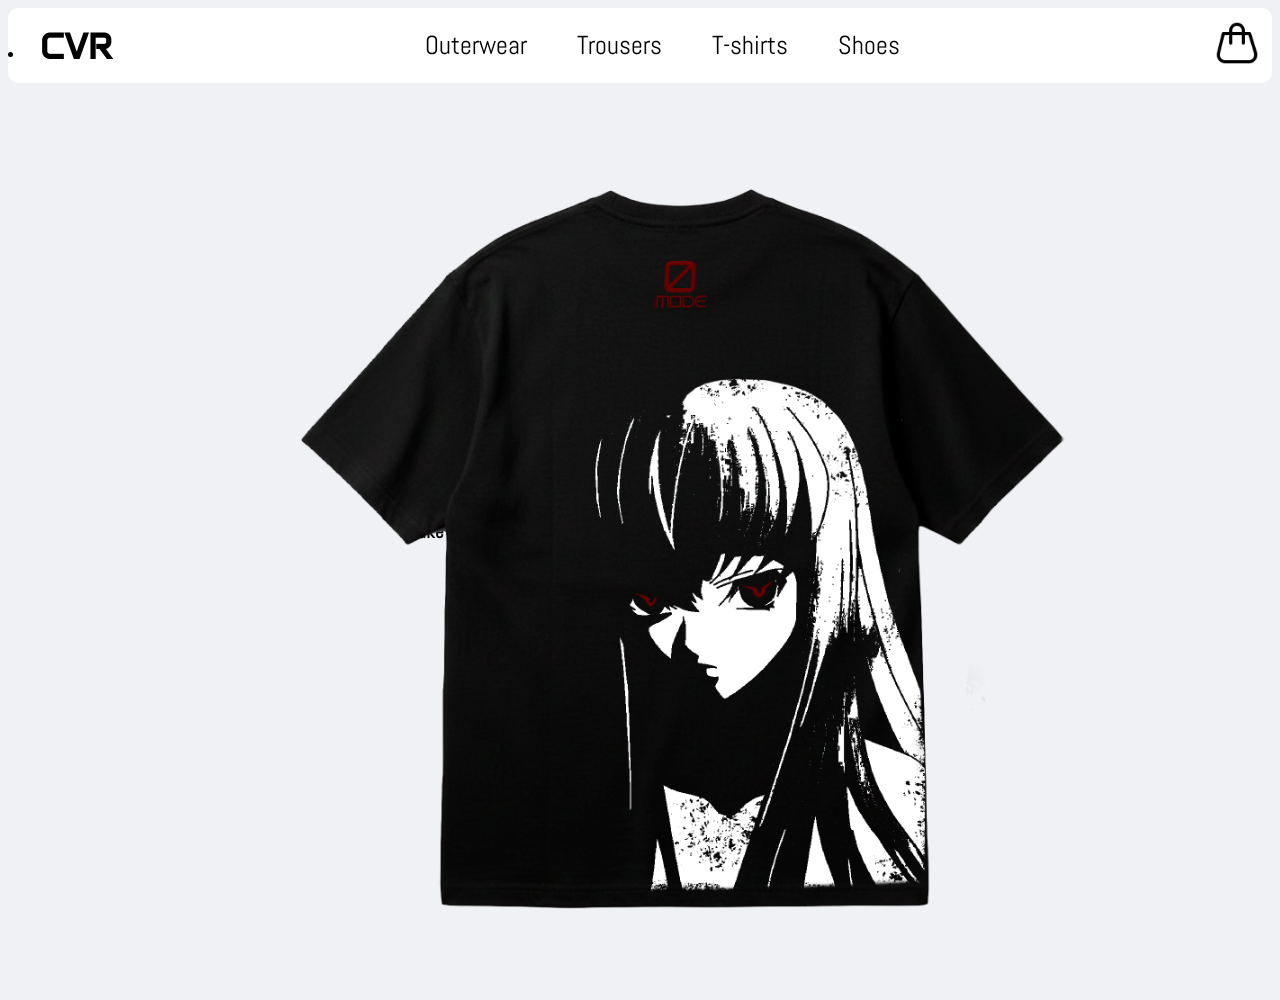
==== intex.html @ 9b95d42f "CVR" ====
<!DOCTYPE html>
<html lang="en">
<head>
    <link rel="stylesheet" href="style.css">
    <meta charset="UTF-8">
    <meta name="viewport" content="width=device-width, initial-scale=1.0">
    <title>CVR</title>
</head>
<body>
    <header class="header">
        <li><a href="#!" class="logo">CVR</a></li>
         <nav>
            <ul class="header_list">
                <li><a href="#!">Outerwear</a></li>
                <li><a href="#!">Trousers</a></li>
                <li><a href="#!">T-shirts</a></li>
                <li><a href="#!">Shoes</a></li>
            </ul>
         </nav>
            <a href=""><img src="IMG/CART.png" alt="cart" class="img">
            </a>
    </header>
    <main class="main">
       <div class="content">
            <div class="zero-mode">
                <h1>ZERO:
                    <font color="#9C0000">MODE</font></h1>
            </div>
            <div class="quote"><h5>Fake tears may hurt others,
                but a fake smile only hurts yourself</h5></div>
        </div>

        <a href="#!">
        <img src="IMG/0mode1.png" class="img_m">
        </a>
</main>
</body>
</html>
---- style.css ----
@import url('https://fonts.googleapis.com/css2?family=Abel&display=swap');
@import url('https://fonts.googleapis.com/css2?family=Abel&family=Anek+Bangla:wght@100..800&family=Anta&display=swap');

body{
  font-family: "Abel", sans-serif;
  background-color: #EFF1F5;
}

a {
    color: #020202;
    text-decoration: none;
    transition: color 0.2s ease;
}

a:hover {
    color: #9C0000;
}

ul {
    list-style: none;
    margin: 0;
    padding: 0;
    gap: 50px;
    font-size: 26px;
    font-weight: 500;
}

.header {
display: flex;
justify-content: space-between;
align-items: center;
background-color: #ffff;
border-radius: 10px;
}

.logo {
align-items: flex-start;
font-weight:900;
font-size: 36px;
padding: 10px;
font-family: "Anta", sans-serif;
}

.img {
width: 50px;
height: 50px;
padding: 10px;
}

.header_list {
    display: flex;
}

/* ..........................новинки на главном экране.......................... */

.content {
    padding-left: 400px;
    padding-top: 250px;
    max-height: 0px;
}

h1 {
font-size: 96px;
word-spacing: 0px;
margin-bottom: 0;
}

h5 {
font-size: 19px;
margin-top: 0;
}

.img_m {
    position: absolute;
    right: 150px;
    top: 100px;
    width: 900px;
}
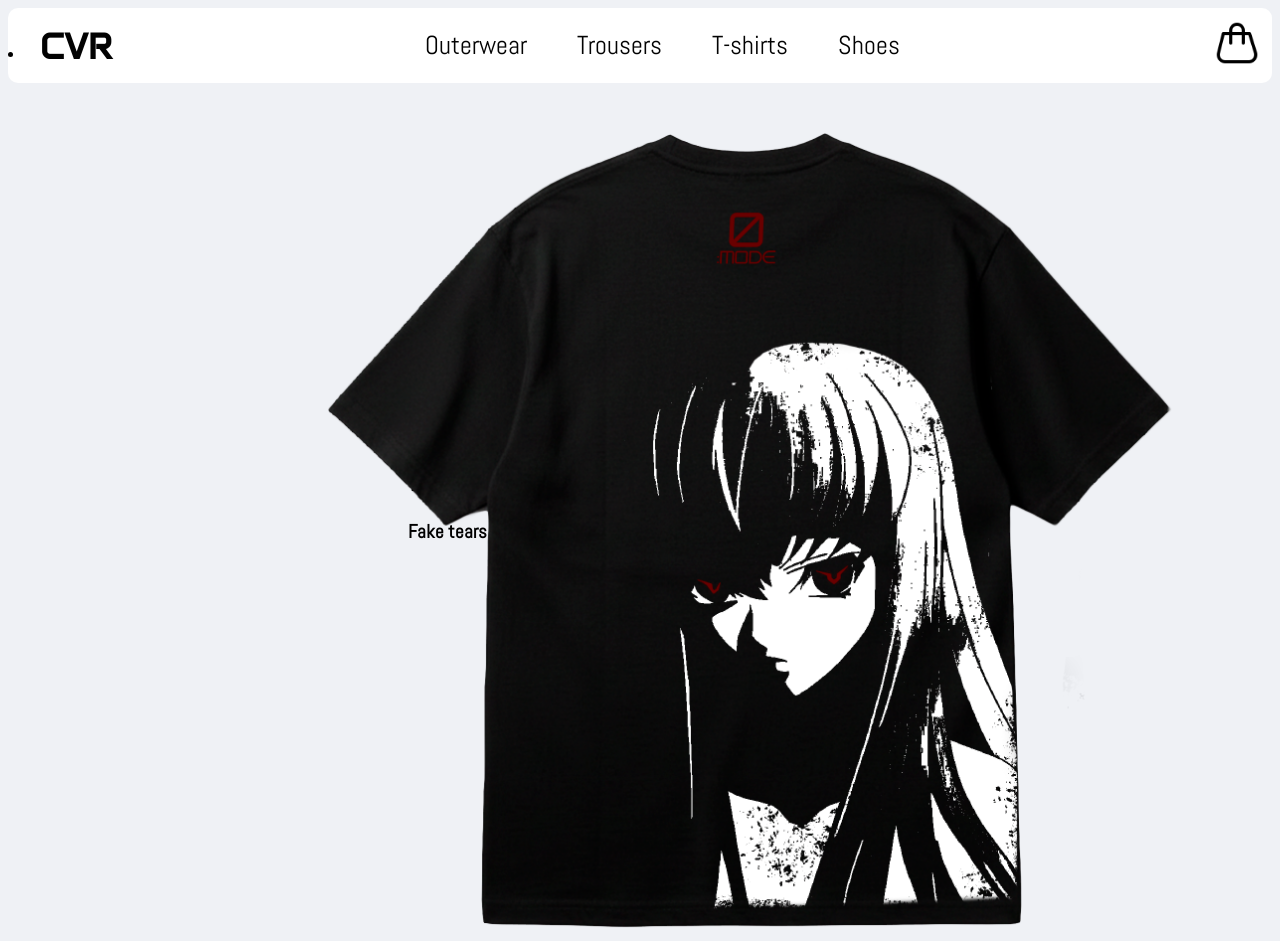
==== commit ce96f4de: "CVR" ====
--- a/intex.html
+++ b/intex.html
@@ -22,17 +22,18 @@
     </header>
     <main class="main">
        <div class="content">
-            <div class="zero-mode">
+
                 <h1>ZERO:
-                    <font color="#9C0000">MODE</font></h1>
-            </div>
-            <div class="quote"><h5>Fake tears may hurt others,
-                but a fake smile only hurts yourself</h5></div>
+                    <font color="#9C0000">MODE</font>
+                </h1>
+
+                <h5>Fake tears may hurt others,
+                    but a fake smile only hurts yourself
+                </h5>
         </div>
 
-        <a href="#!">
         <img src="IMG/0mode1.png" class="img_m">
-        </a>
+
 </main>
 </body>
 </html>
--- a/style.css
+++ b/style.css
@@ -54,10 +54,11 @@
 /* ..........................новинки на главном экране.......................... */
 
 .content {
-    padding-left: 400px;
     padding-top: 250px;
     max-height: 0px;
-}
+    margin-right: auto;
+    margin-left: 400px;
+}   
 
 h1 {
 font-size: 96px;
@@ -71,8 +72,9 @@
 }
 
 .img_m {
-    position: absolute;
-    right: 150px;
-    top: 100px;
-    width: 900px;
+    max-height: 800px;
+    display: block;
+    margin-left: auto;
+    margin-right: 100px;
+    margin-top: -200px;
 }
